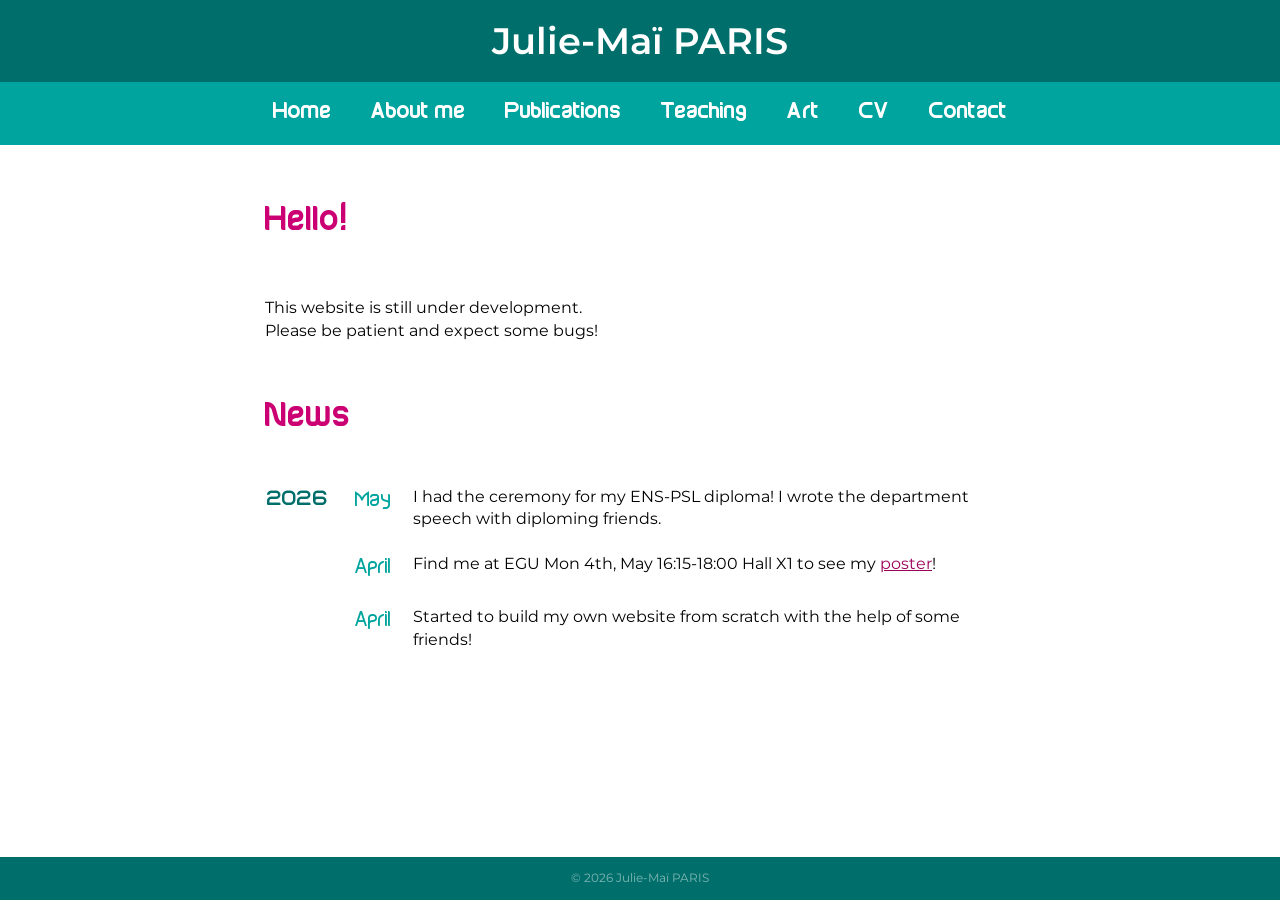
==== index.html @ 4642ac08 "add oeillien to the main archistecture" ====
<!DOCTYPE html>
<html lang="en">
<head>
    <meta charset="UTF-8">
    <meta name="viewport" content="width=device-width, initial-scale=1.0">
    <title>Webpage of Julie-Maï PARIS</title>
    <link rel="stylesheet" href="public/styles.css">
    <link rel="stylesheet" href="public/mail.css">
    <link rel="stylesheet" href="public/index.css">   
</head>

<body>
    <header class = "header">
                    <h1>Julie-Maï PARIS</h1>
    </header>

    <header class = "header-menu">

      <input class="menu-btn" type="checkbox" id="menu-btn" />
      <label class="menu-icon" for="menu-btn"><span class="navicon"></span></label>
      <ul class="menu">
        </div></li>
            <li><a href="index.html">Home</a></li>
            <li><a href="aboutme.html">About me</a></li>
            <li><a href="publications.html">Publications</a></li>
            <li><a href="teaching.html">Teaching</a></li>
            <li><a href="art.html">Art</a></li>
            <li><a href="cv.html">CV</a></li>
            <li><a href="contact.html">Contact</a></li>
      </ul>
    
    </header>

    <main>        
        <section class="article">
            <h2>Hello!</h2>
            <p>This website is still under development. <br>
            Please be patient and expect some bugs!
            </p>
        </section>

        <section class="article">
            <h2>News</h2>
            <div class="scroll-block" style ="width: 100%;max-width: 750px;">
                <table class="news-table">
                    <tr>
                        <td><h3>2026</h3></td>
                        <td><h4>May</h4></td>
                        <td>I had the ceremony for my ENS-PSL diploma! I wrote the department speech with diploming friends.</td>
                    </tr>
                    <tr>
                        <td><h3></h3></td>
                        <td><h4>April</h4></td>
                        <td>Find me at EGU Mon 4th, May 16:15-18:00 Hall X1 to see my <a href = "https://meetingorganizer.copernicus.org/EGU26/EGU26-11046.html">poster</a>!</td>
                    </tr>
                     <tr>
                        <td><h3></h3></td>
                        <td><h4>April</h4></td>
                        <td>Started to build my own website from scratch with the help of some friends!</td>
                    </tr>

                </table>
            </div>
        </section>
    </main>

    <footer>
        <p>&copy; 2026 Julie-Maï PARIS</p>
    </footer>

<!-- <script src="public/script.js"></script> -->
<!-- <script src="public/background.js"></script> -->
</body>
</html>
---- public/styles.css ----
/* General Styles */
@font-face {    
    font-family: "Montserrat";
    src: url("/font/Montserrat-Regular.otf");
    font-weight: normal;
    font-style: normal;
}

@font-face {    
    font-family: "Montserrat";
    src: url("/font/Montserrat-Italic.otf");
    font-weight: normal;
    font-style: italic;
}

@font-face {    
    font-family: "Montserrat";
    src: url("/font/Montserrat-SemiBold.otf");
    font-weight: bold;
    font-style: normal;
}


@font-face {    
    font-family: "Anokha";
    src: url("/font/Anokha.ttf");
    font-weight: normal;
    font-style: normal;
}

@font-face {    
    font-family: "Anokha";
    src: url("/font/Anokha-Bold.ttf");
    font-weight: bold;
    font-style: normal;
}

body {
    font-family: "Montserrat";
    margin: 0;
    padding: 0;
    background: #ffffff;
    color: #000000;
    display: flex;
    flex-direction: column;
    min-height: 100vh;
    line-height: 1.4; /* Adjust line spacing for readability */
}




/* header */

.header {
    background-color: #006f6b;
    padding: 10px;
    text-align: center;
}

.header h1 {
    font-family: 'Montserrat';
    margin-top: 5px;
    margin-bottom: 5px;
    font-size: 2.3rem;
    color: #FFFFFF;
}

.header-menu {
  background-color: #00a49e;
  width: 100%;
  z-index: 3;
  color:white;
}

.header-menu ul {
  margin: 0 0;
  list-style: none;
  color: white;
  background-color: #E6F6F5;
  font-size: 1.2rem;
  font-family: "Anokha";
  font-weight: bold;
  overflow: hidden;
  font-size: 1.5rem;
  border: none;
  width: 100%;
  position : absolute;
  padding: 0px ;

}

.header-menu li a {
  font-family: "Montserrat";
  font-weight: normal;
  font-size: 1.2rem;
  display: block;
  background-color: #E6F6F5;
  color: black;
  padding: 15px 20px;
  text-decoration: none;
}

.header-menu li a:hover,
.header-menu .menu-btn:hover {background-color: white;   color: black}


.header-menu .logo {
  display: flex;
  flex-direction: row;
  font-size: 2em;
   padding: 10px 20px;
  text-decoration: none;
  color:white;
}

/* menu */

.header-menu .menu {
  clear: both;
  max-height: 0;
  transition: max-height .2s ease-out;
}

/* menu icon */

.header-menu .menu-icon {
  cursor: pointer;
  display: inline-block;
  float: center;
  padding: 28px 20px;
  /* position: relative; */
  user-select: none;
}

.header-menu .menu-icon .navicon {
  background: #fff;
  display: block;
  height: 2px;
  position: relative;
  transition: background .2s ease-out;
  width: 18px;
}

.header-menu .menu-icon .navicon:before,
.header-menu .menu-icon .navicon:after {
  background: #fff;
  content: '';
  display: block;
  height: 100%;
  position: absolute;
  transition: all .2s ease-out;
  width: 100%;
}

.header-menu .menu-icon .navicon:before {
  top: 5px;
}

.header-menu .menu-icon .navicon:after {
  top: -5px;
}

/* menu btn */

.header-menu .menu-btn {
  display: none;
}

.header-menu .menu-btn:checked ~ .menu {
  max-height: 1000px;
}

.header-menu .menu-btn:checked ~ .menu-icon .navicon {
  background: transparent;
}

.header-menu .menu-btn:checked ~ .menu-icon .navicon:before {
  transform: rotate(-45deg);
}

.header-menu .menu-btn:checked ~ .menu-icon .navicon:after {
  transform: rotate(45deg);
}

.header-menu .menu-btn:checked ~ .menu-icon:not(.steps) .navicon:before,
.header-menu .menu-btn:checked ~ .menu-icon:not(.steps) .navicon:after {
  top: 0;
}


/* 48em = 768px */

@media (min-width: 48em) {

  .header-menu .menu {
    display: flex;
    justify-content: center;
    align-items: center;
    list-style: none;
    margin: 0;
    clear: none;
    float: center;
    max-height: none;
    position: relative;
  }

  .header-menu .menu-icon {
    display: none;
  }

  .header-menu li a {
  font-family: "Anokha";
  font-weight: bold;
  font-size: 1.5rem;
  background-color: #00a49e;
  color: white;
  display: flex;
  justify-content: center;
  align-items: center;
  margin: 0;
}

  .header-menu li a:hover,
    .header-menu .menu-btn:hover {
        color: white;
        background-color: #00a49e;
        font-size: 1.5rem;
        font-family: "Anokha";
        font-weight: bold;
}

.header-menu ul {
  background-color: #00a49e;
}


}

.dropdown {
  display: block;
  padding: 20px 20px;
  border-right: 1px  #f4f4f4;
  text-decoration: none;
  color:white;
}


h2 {
    font-family: 'Anokha';
    font-size: 2.3rem;
    color: #cb0073;
}

a {
    color: #9b0058;
    text-decoration: underline;
}

a:hover {
    color: #ee0087;
;
}


/* Scroll block styles */
.scroll-block {
    max-height: 200px; /* Set a fixed height for the scroll block */
    width: auto;
    overflow-y: auto; /* Enable vertical scrolling */
    padding: 0px; /* Add padding inside the block */
    font-size: 1em; /* Slightly smaller text */
    line-height: 1.4; /* Adjust line spacing for readability */
    margin-left:auto;
    margin-right:auto;

}

.scroll-block ul {
    padding-left: 0 px; /* Remove left padding for the list */
}

.scroll-block ul li {
    list-style: none;
    margin-bottom: 4px; /* spacing between list items */
    color: #000; /* Black color for scroll block items */
}

.scroll-block h3 {
    font-family: "Anokha";
    margin-top: 5px; /* Reduce top margin */
    margin-bottom: 5px; /* Reduce bottom margin */
    font-size: 1.3rem;
    color: #006f6b;

}

.scroll-block h4 {
    font-family: "Anokha";
    font-size: 1.4rem;
    margin-top: 5px; /* Reduce top margin */
    margin-bottom: 5px; /* Reduce bottom margin */
    font-weight: normal;
    color: #00a49e

}


/* Not scroll block styles */
.not-scroll-block {
    width: auto;
    overflow-y: auto; /* Enable vertical scrolling */
    padding: 0px; /* Add padding inside the block */
    font-size: 1em; /* Slightly smaller text */
    line-height: 1.4; /* Adjust line spacing for readability */
    margin-left:auto;
    margin-right:auto;

}

.not-scroll-block ul {
    padding-left: 0 px; /* Remove left padding for the list */
}

.not-scroll-block ul li {
    list-style: none;
    margin-bottom: 4px; /* spacing between list items */
    color: #000; /* Black color for scroll block items */
}

.not-scroll-block h3 {
    font-family: "Anokha";
    font-size: 1.3rem;
    margin-top: 5px; /* Reduce top margin */
    margin-bottom: 5px; /* Reduce bottom margin */
    color: #006f6b;

}

.not-scroll-block h4 {
    font-family: "Anokha";
    font-size: 1.4rem;
    margin-top: 5px; /* Reduce top margin */
    margin-bottom: 5px; /* Reduce bottom margin */
    font-weight: normal;
    color: #00a49e
}

/* News table styles */


.news-table td {
    vertical-align: top; /* Align content at the top of the cells */
    padding: 10px; /* Column separator width */
    
}



.news-table td h3 {
    padding: 0 5 px; /* Add some padding for better readability */
    margin: 0; /* Remove default margin */
}

.news-table td h4 {
    vertical-align: top; /* Align content at the top of the cells */
    padding: 0 5px; /* Add some padding for better readability */
    margin: 0; /* Remove default margin */
}
.news-table td:first-child {
  padding-left: 0;
}

.news-table :last-child {
  padding-right: 0;
}


/* For rounded picture corners */
.roundrect {
border-radius: 15px;
}



main {
    flex-grow: 1;
    padding: 20px;
}

footer {
    font-family: "Montserrat";
    font-size: 0.75rem;
    background-color: #006f6b;
    padding: 1px;
    text-align: center;
    color: rgb(255, 255, 255, 0.5);
}
---- public/index.css ----
.intro {
    text-align: left;
    margin-top: 32px;
}

.intro h2 {
    font-size: 2rem;
    margin-bottom: 20px;
    text-align: left;
}

.intro p {
    font-size: 1.2rem;
    color: #00000;
}

/* .intro p a {
    color: #7D1DD3;
    text-decoration: underline;
}

.intro p a:hover {
    color: #FFE500;
} */

.contact {
    margin-top: 50px;
    text-align: left;
    font-size: 1.2rem;
}

.contact h2 {
    font-size: 2rem;
    margin-bottom: 20px;
}

.article p {
    max-width: 750px;
    margin-top: 50px;
    margin-bottom: 50px;
    margin-left:auto;
    margin-right:auto;
}

.article h2 {
    max-width: 750px;
    margin-left:auto;
    margin-right:auto;}

.article_container {
    padding-right: 20px;
    padding-left: 20px;
}

.text-section {
    text-align: left;
    margin-top: 32px;
}

.text-section h2 {
    font-size: 2rem;
    margin-bottom: 20px;
    text-align: left;
}

.text-section p {
    max-width: 750px;
    margin-top: 50px;
    margin-bottom: 50px;
    margin-left:auto;
    margin-right:auto;
    color: #00000;
}


.center {
  display: flex;
  flex-wrap: wrap;
  max-width: 750px;
  margin-top: 25 px;
  margin-left:auto;
  margin-right:auto; 
}

.Container {
  display: flex;
  align-items: center;
  justify-content: center;
  flex-wrap: wrap;
  gap: 10px;
}

.ModeButton {
  flex-basis: 250px; /* adjust this value for your preference */
}
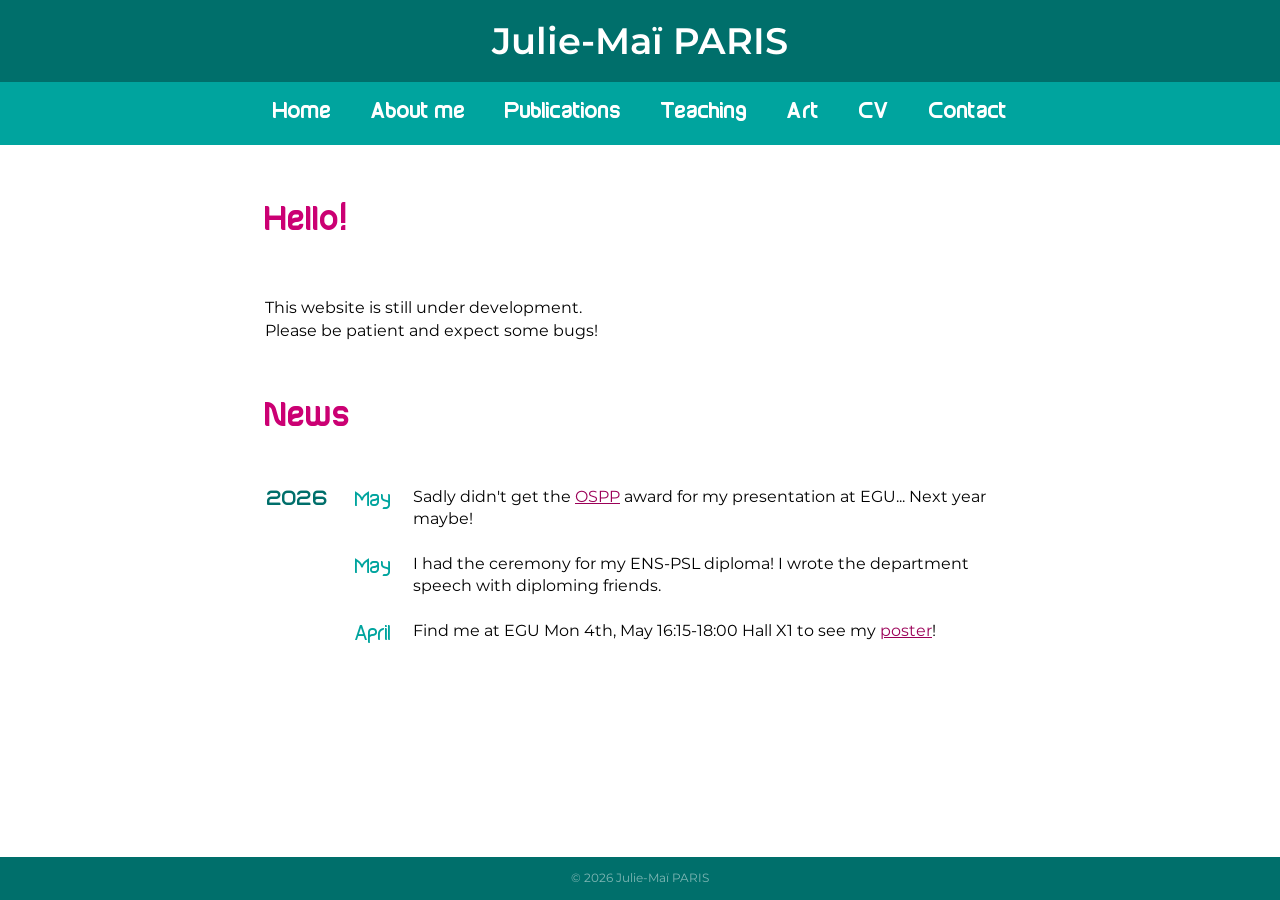
==== commit 48e290a3: "update news" ====
--- a/index.html
+++ b/index.html
@@ -46,6 +46,11 @@
                     <tr>
                         <td><h3>2026</h3></td>
                         <td><h4>May</h4></td>
+                        <td>Sadly didn't get the <a href="https://www.egu.eu/awards-medals/ospp-award/">OSPP</a> award for my presentation at EGU... Next year maybe!</td>
+                    </tr>
+                    <tr>
+                        <td><h3></h3></td>
+                        <td><h4>May</h4></td>
                         <td>I had the ceremony for my ENS-PSL diploma! I wrote the department speech with diploming friends.</td>
                     </tr>
                     <tr>
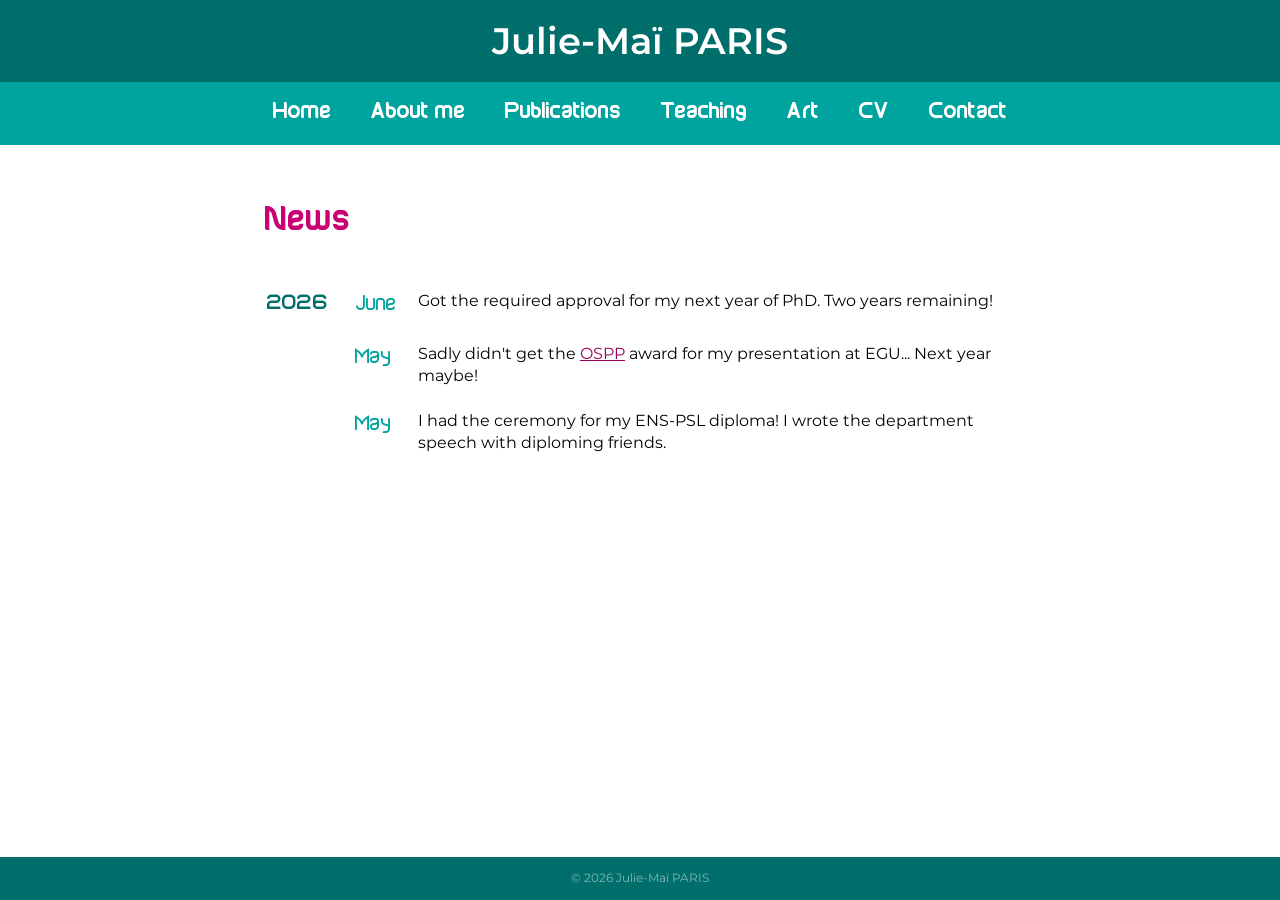
==== commit 22b4b4fd: "update index" ====
--- a/index.html
+++ b/index.html
@@ -32,12 +32,12 @@
     </header>
 
     <main>        
-        <section class="article">
+        <!-- <section class="article">
             <h2>Hello!</h2>
             <p>This website is still under development. <br>
             Please be patient and expect some bugs!
             </p>
-        </section>
+        </section> -->
 
         <section class="article">
             <h2>News</h2>
@@ -45,6 +45,10 @@
                 <table class="news-table">
                     <tr>
                         <td><h3>2026</h3></td>
+                        <td><h4>June</h4></td>
+                        <td>Got the required approval for my next year of PhD. Two years remaining!</td>
+                    </tr>                    <tr>
+                        <td><h3></h3></td>
                         <td><h4>May</h4></td>
                         <td>Sadly didn't get the <a href="https://www.egu.eu/awards-medals/ospp-award/">OSPP</a> award for my presentation at EGU... Next year maybe!</td>
                     </tr>
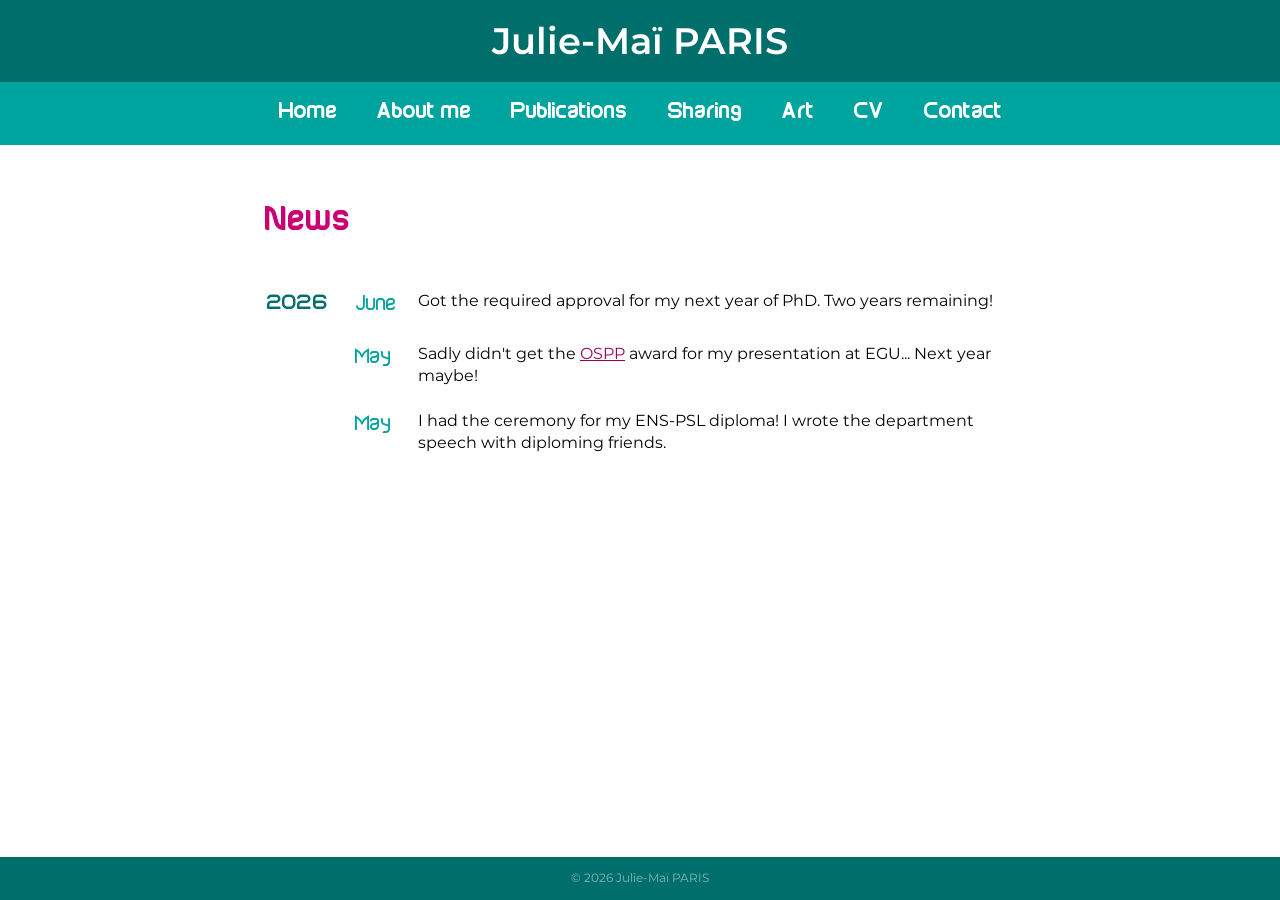
==== commit 0e669494: "change teaching to sharing" ====
--- a/index.html
+++ b/index.html
@@ -23,7 +23,7 @@
             <li><a href="index.html">Home</a></li>
             <li><a href="aboutme.html">About me</a></li>
             <li><a href="publications.html">Publications</a></li>
-            <li><a href="teaching.html">Teaching</a></li>
+            <li><a href="sharing.html">Sharing</a></li>
             <li><a href="art.html">Art</a></li>
             <li><a href="cv.html">CV</a></li>
             <li><a href="contact.html">Contact</a></li>
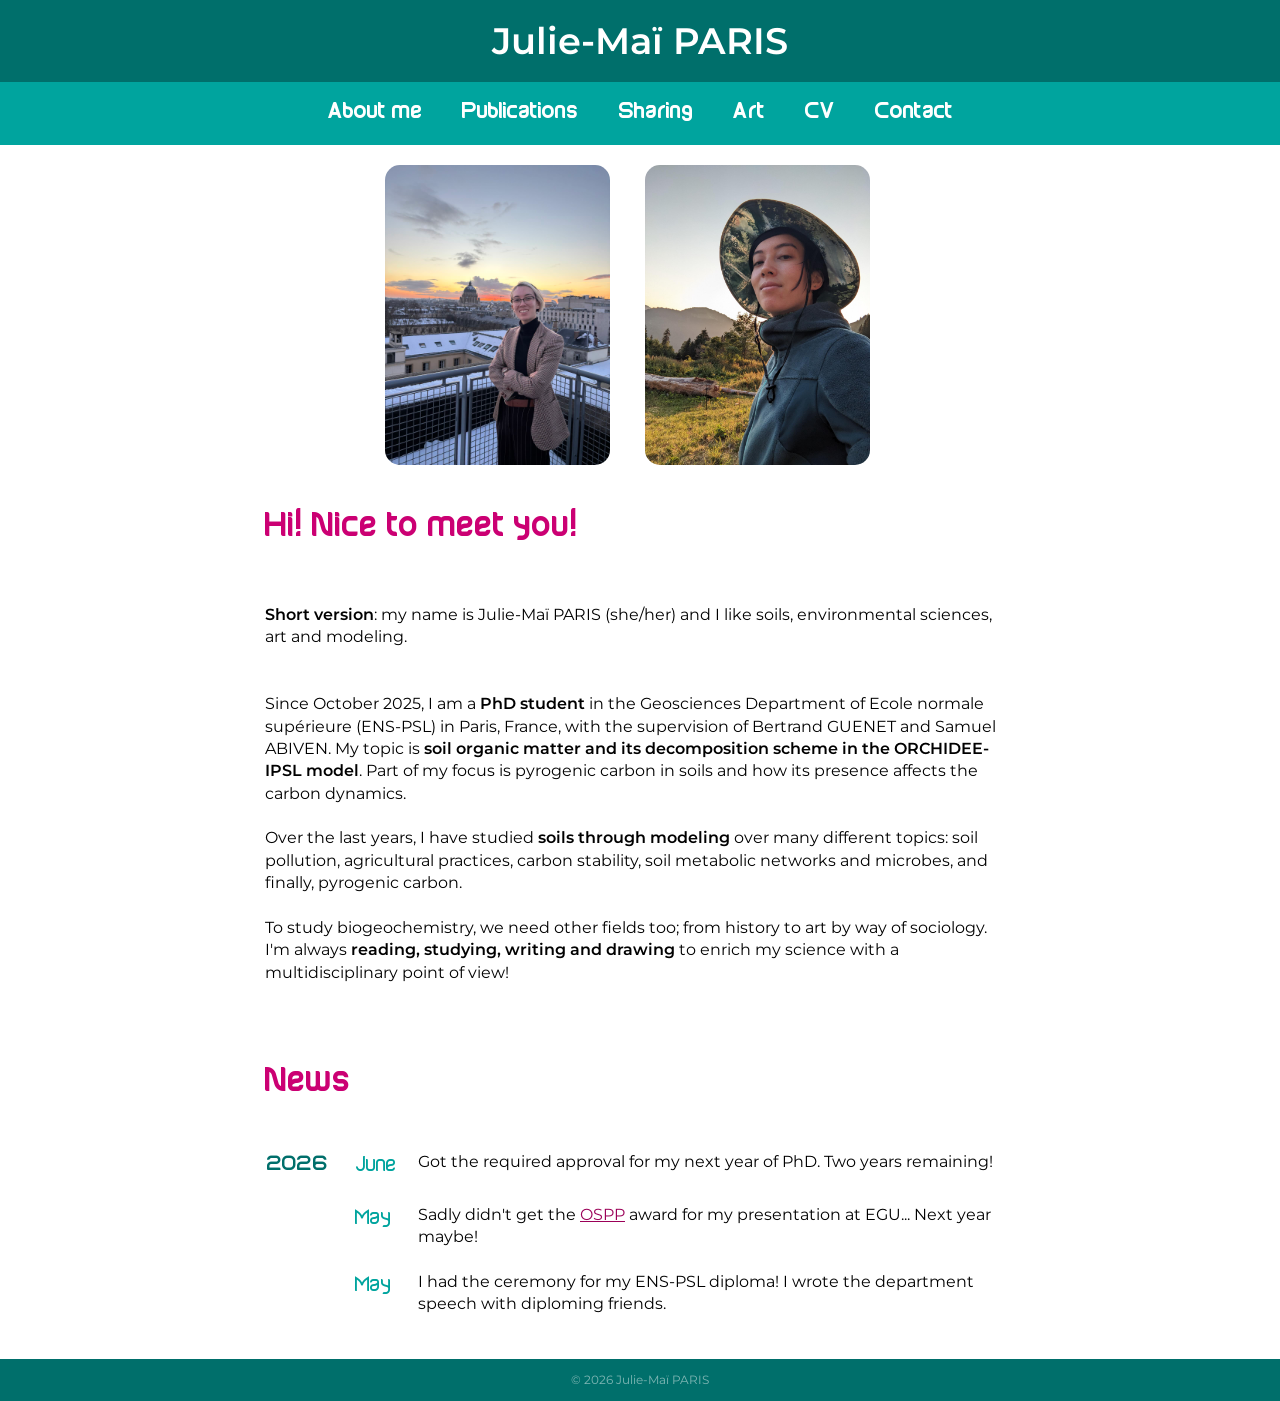
==== commit c31d371b: "fused index and aboutme" ====
--- a/index.html
+++ b/index.html
@@ -20,8 +20,7 @@
       <label class="menu-icon" for="menu-btn"><span class="navicon"></span></label>
       <ul class="menu">
         </div></li>
-            <li><a href="index.html">Home</a></li>
-            <li><a href="aboutme.html">About me</a></li>
+            <li><a href="index.html">About me</a></li>
             <li><a href="publications.html">Publications</a></li>
             <li><a href="sharing.html">Sharing</a></li>
             <li><a href="art.html">Art</a></li>
@@ -38,7 +37,32 @@
             Please be patient and expect some bugs!
             </p>
         </section> -->
-
+            <div class="Container">
+                <div type="button" class="ModeButton">
+                            <img src="/images/picture_me_1.jpg"
+                            style="height: 300px" id="imgClickAndChange" class="roundrect" onclick="changeImage()" alt="Picture of Julie-Maï PARIS on a roof in the middle of a snowy Paris city"  >
+                </div>
+                <div type="button" class="ModeButton">
+                    <img class="roundrect" src="/images/picture_me.jpeg" alt="Picture of Julie-Maï PARIS with a cool hat" height="300">
+                </div>
+            </div>
+        <section class="article">
+            <h2>Hi! Nice to meet you!</h2>
+            <p>
+                <b>Short version</b>: my name is Julie-Maï PARIS (she/her) and I like soils, environmental sciences, art and modeling. <br>
+                <br>
+                <br>
+                Since October 2025, I am a <b>PhD student</b> in the Geosciences Department of Ecole normale supérieure (ENS-PSL) in Paris, France, with the supervision of Bertrand GUENET and Samuel ABIVEN. My topic is <b>soil organic matter and its decomposition scheme in the ORCHIDEE-IPSL model</b>. Part of my focus is pyrogenic carbon in soils and how its presence affects the carbon dynamics. <br>
+                <br>
+                Over the last years, I have studied <b>soils through modeling</b> over many different topics: soil pollution, agricultural practices, carbon stability, soil metabolic networks and microbes, and finally, pyrogenic carbon. <br>
+                <br>
+                
+                To study biogeochemistry, we need other fields too; from history to art by way of sociology. I'm always <b>reading, studying, writing and drawing</b> to enrich my science with a multidisciplinary point of view!
+                <br>
+                <br>
+                
+            </p>
+        </section>
         <section class="article">
             <h2>News</h2>
             <div class="scroll-block" style ="width: 100%;max-width: 750px;">
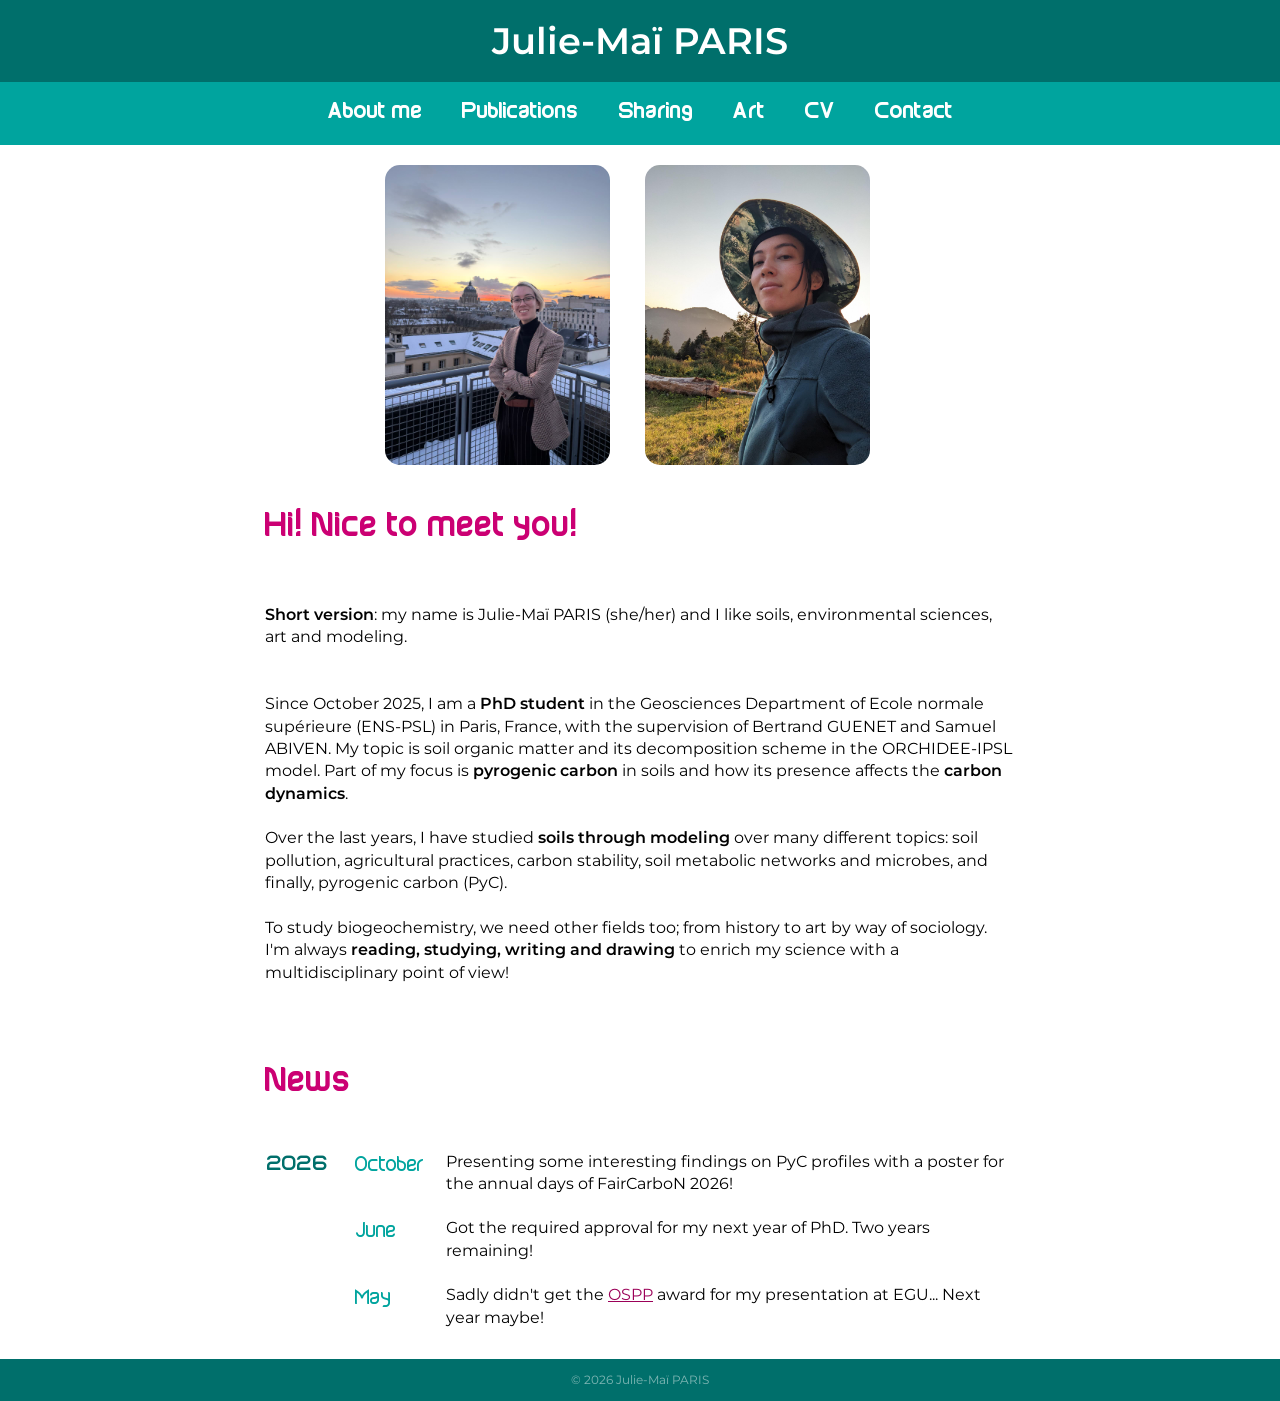
==== commit 80dbf23f: "updated feed" ====
--- a/index.html
+++ b/index.html
@@ -30,6 +30,15 @@
     
     </header>
 
+    <script>
+    function changeImage() {
+    if (document.getElementById("imgClickAndChange").getAttribute('src') == "/images/picture_me_1.jpg"){
+        document.getElementById("imgClickAndChange").src = "/images/picture_me_2.jpg";
+    } else {
+        document.getElementById("imgClickAndChange").src = "/images/picture_me_1.jpg";
+    }
+    }</script>
+
     <main>        
         <!-- <section class="article">
             <h2>Hello!</h2>
@@ -52,9 +61,9 @@
                 <b>Short version</b>: my name is Julie-Maï PARIS (she/her) and I like soils, environmental sciences, art and modeling. <br>
                 <br>
                 <br>
-                Since October 2025, I am a <b>PhD student</b> in the Geosciences Department of Ecole normale supérieure (ENS-PSL) in Paris, France, with the supervision of Bertrand GUENET and Samuel ABIVEN. My topic is <b>soil organic matter and its decomposition scheme in the ORCHIDEE-IPSL model</b>. Part of my focus is pyrogenic carbon in soils and how its presence affects the carbon dynamics. <br>
+                Since October 2025, I am a <b>PhD student</b> in the Geosciences Department of Ecole normale supérieure (ENS-PSL) in Paris, France, with the supervision of Bertrand GUENET and Samuel ABIVEN. My topic is soil organic matter and its decomposition scheme in the ORCHIDEE-IPSL model. Part of my focus is <b>pyrogenic carbon</b> in soils and how its presence affects the <b>carbon dynamics</b>. <br>
                 <br>
-                Over the last years, I have studied <b>soils through modeling</b> over many different topics: soil pollution, agricultural practices, carbon stability, soil metabolic networks and microbes, and finally, pyrogenic carbon. <br>
+                Over the last years, I have studied <b>soils through modeling</b> over many different topics: soil pollution, agricultural practices, carbon stability, soil metabolic networks and microbes, and finally, pyrogenic carbon (PyC). <br>
                 <br>
                 
                 To study biogeochemistry, we need other fields too; from history to art by way of sociology. I'm always <b>reading, studying, writing and drawing</b> to enrich my science with a multidisciplinary point of view!
@@ -69,6 +78,10 @@
                 <table class="news-table">
                     <tr>
                         <td><h3>2026</h3></td>
+                        <td><h4>October</h4></td>
+                        <td>Presenting some interesting findings on PyC profiles with a poster for the annual days of FairCarboN 2026!</td>
+                    <tr>
+                        <td><h3></h3></td>
                         <td><h4>June</h4></td>
                         <td>Got the required approval for my next year of PhD. Two years remaining!</td>
                     </tr>                    <tr>
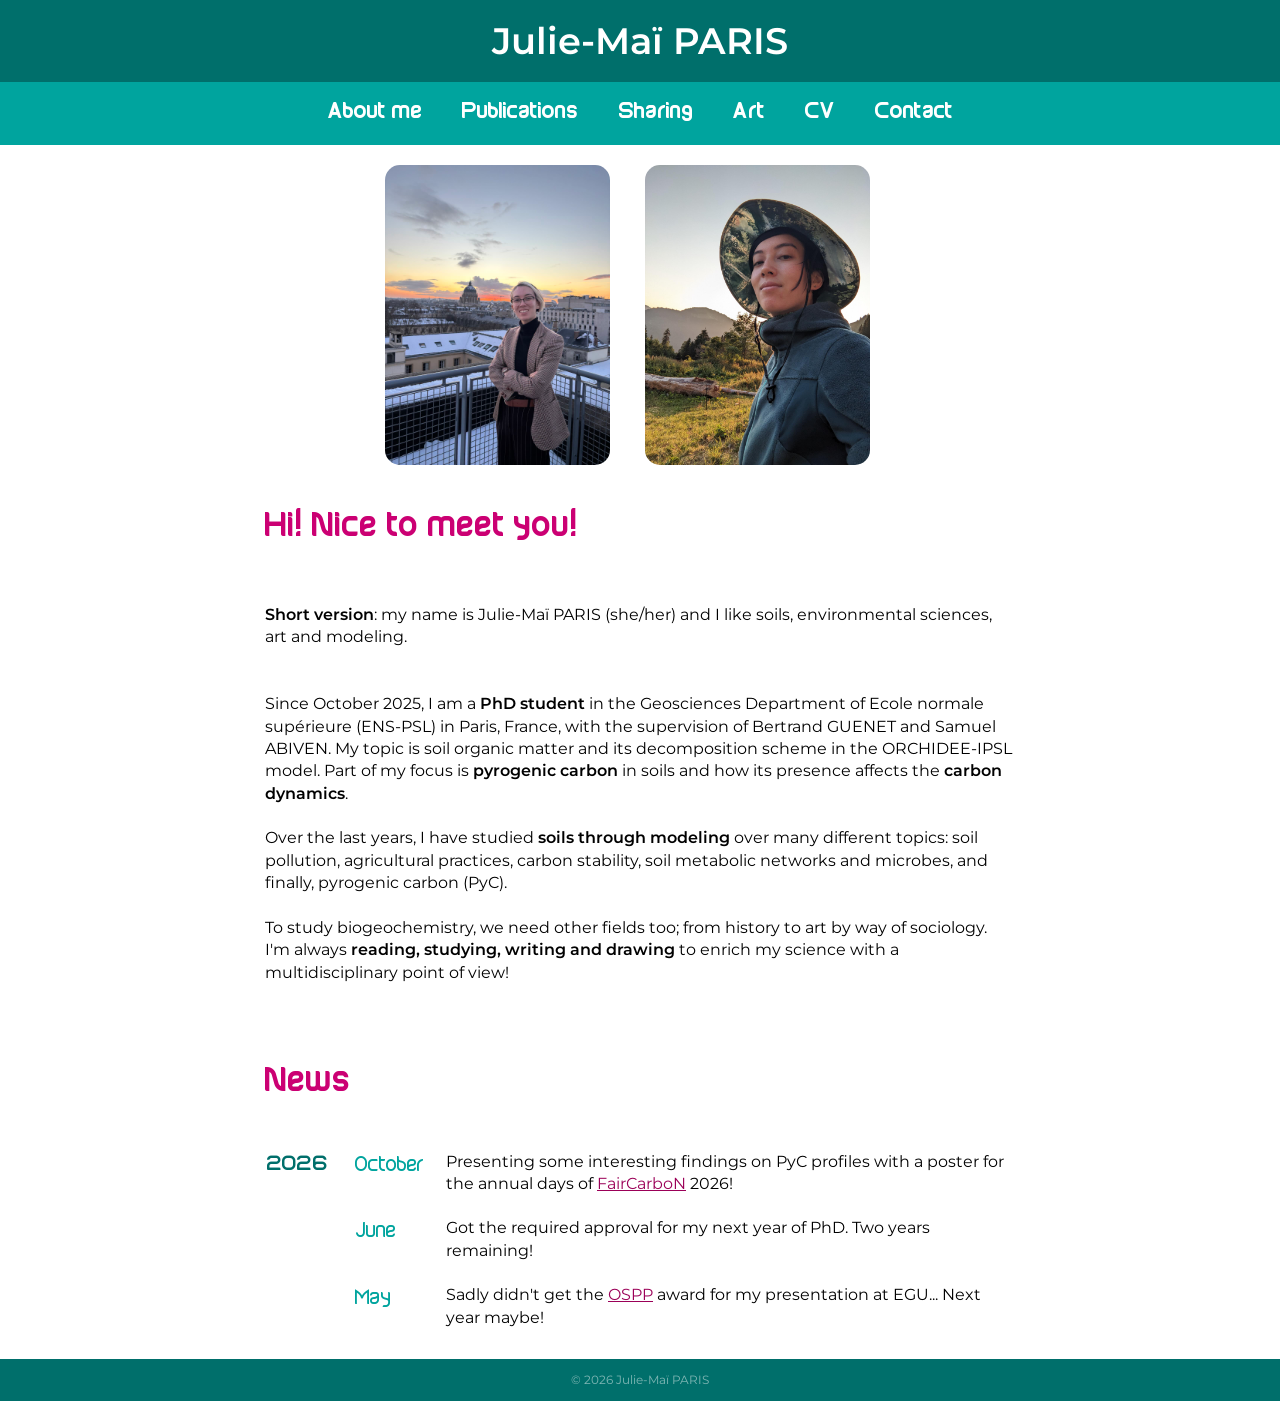
==== commit cd709959: "add hyperlink to feed" ====
--- a/index.html
+++ b/index.html
@@ -79,7 +79,7 @@
                     <tr>
                         <td><h3>2026</h3></td>
                         <td><h4>October</h4></td>
-                        <td>Presenting some interesting findings on PyC profiles with a poster for the annual days of FairCarboN 2026!</td>
+                        <td>Presenting some interesting findings on PyC profiles with a poster for the annual days of <a href="https://www.pepr-faircarbon.org/">FairCarboN</a> 2026!</td>
                     <tr>
                         <td><h3></h3></td>
                         <td><h4>June</h4></td>
